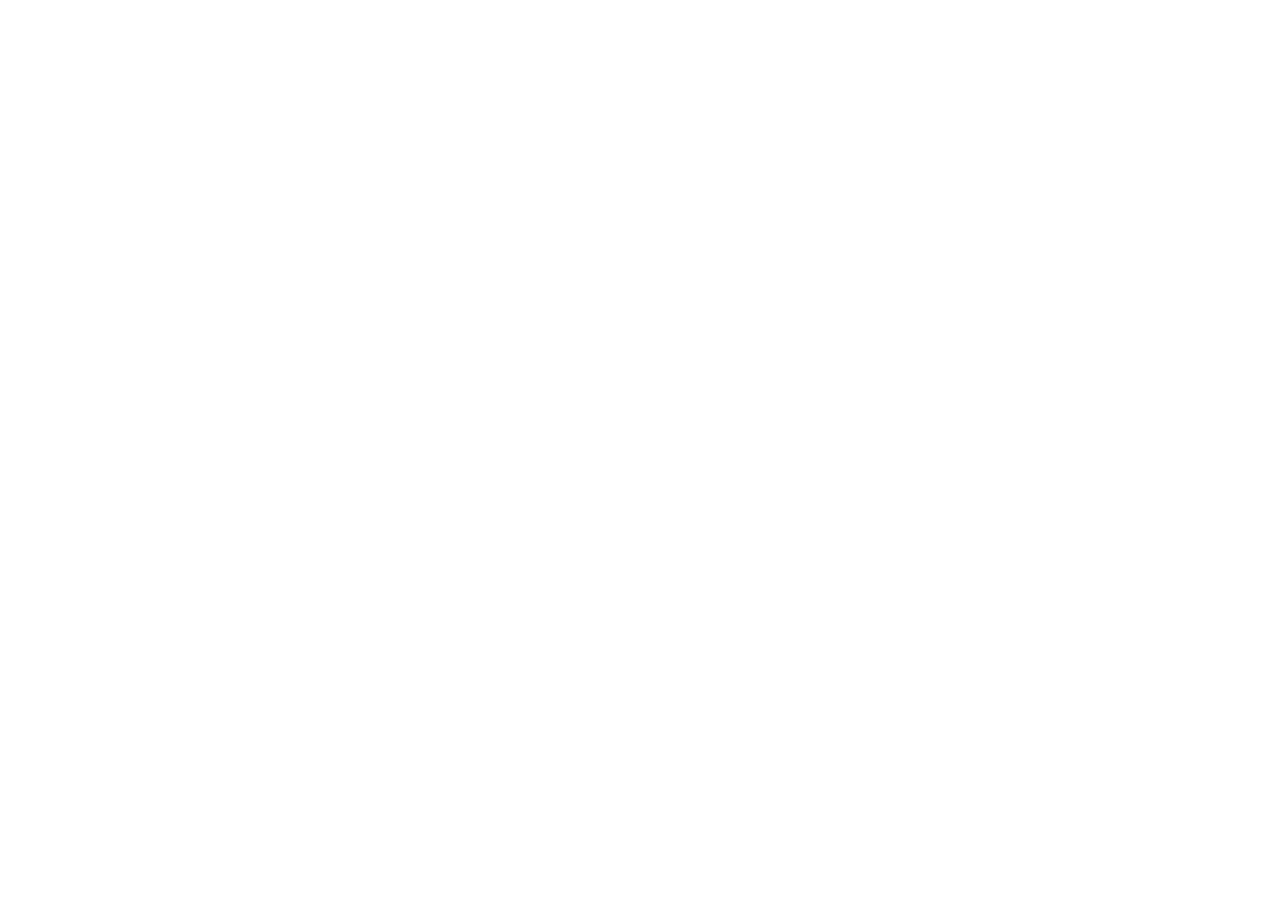
==== index.html @ 2e4dee5e "Initial commit with base structure" ====
<!DOCTYPE html>
<html lang="en">
<head>
    <meta charset="UTF-8">
    <meta name="viewport" content="width=device-width, initial-scale=1.0">
    <link rel="stylesheet" href="styles.css">
    <title>Inici</title>
</head>
<body>
    
    <script src="script.js"></script>
</body>
</html>
---- styles.css ----
@font-face {
    font-family: 'Space Grotesk';
    src: url('../fonts/SpaceGrotesk.ttf') format('truetype');
}

@font-face {
    font-family: 'Inter';
    src: url('../fonts/Inter.ttf') format('truetype');
    font-weight: 100 900;  
}

@font-face {
    font-family: 'JetBrains Mono';
    src: url('../fonts/JetBrainsMono.ttf') format('truetype');
    font-weight: 100 900;
}
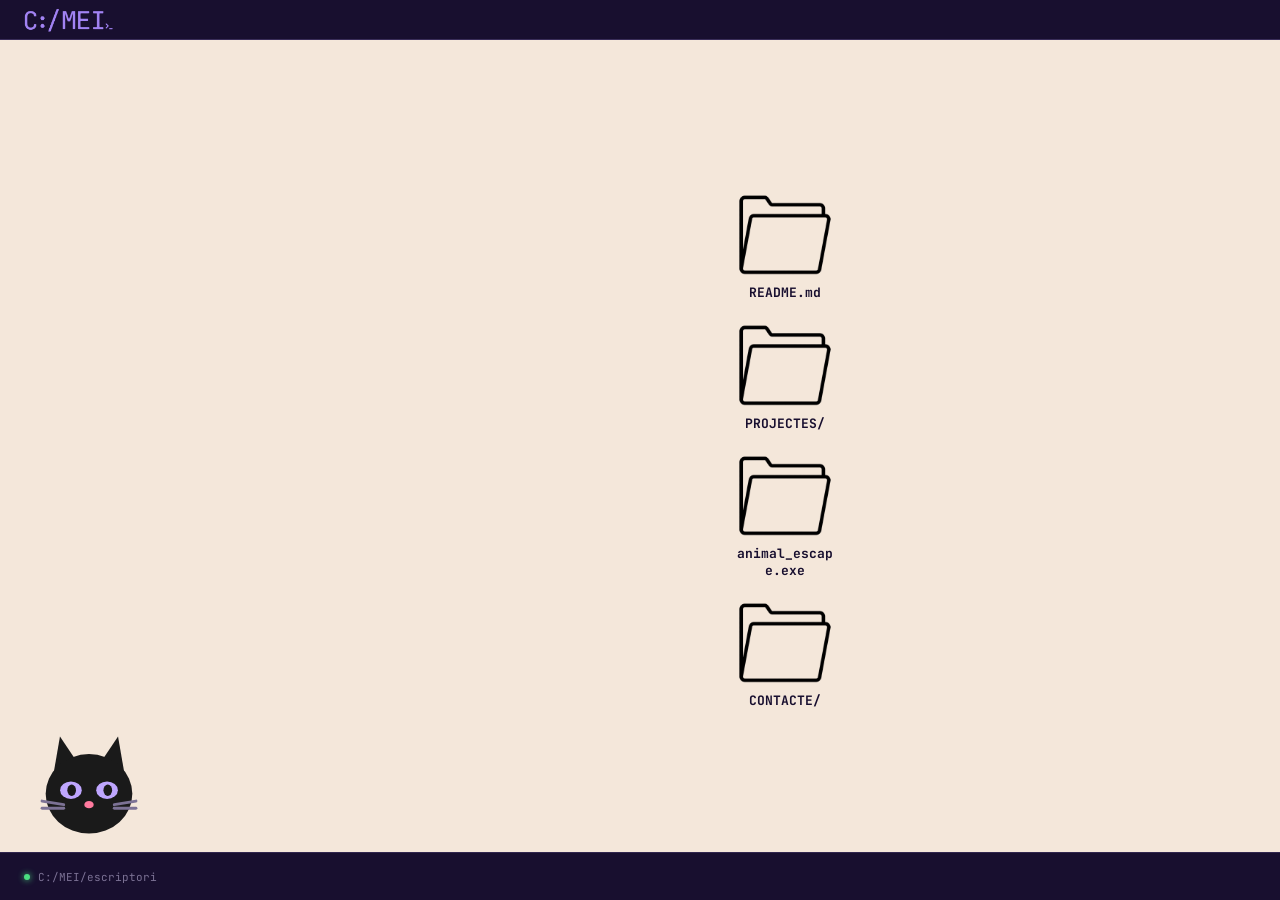
==== commit ee853560: "Pantalla escriptori" ====
--- a/index.html
+++ b/index.html
@@ -1,13 +1,53 @@
 <!DOCTYPE html>
-<html lang="en">
+<html lang="ca">
+
 <head>
-    <meta charset="UTF-8">
-    <meta name="viewport" content="width=device-width, initial-scale=1.0">
-    <link rel="stylesheet" href="styles.css">
-    <title>Inici</title>
+    <meta charset="UTF-8" />
+    <meta name="viewport" content="width=device-width, initial-scale=1.0" />
+    <title>C:/MEI</title>
+    <link rel="stylesheet" href="styles.css" />
 </head>
+
 <body>
-    
+    <header class="topbar">
+        <img class="logo" src="img/logotip.png" alt="C:/MEI" />
+    </header>
+
+    <main class="desktop">
+        <div class="folders">
+
+            <a class="folder" href="readme.html">
+                <img src="img/folder.png" alt="" />
+                <span class="folder-name">README.md</span>
+            </a>
+
+            <a class="folder" href="projectes.html">
+                <img src="img/folder.png" alt="" />
+                <span class="folder-name">PROJECTES/</span>
+            </a>
+
+            <a class="folder game" href="joc.html">
+                <img src="img/folder.png" alt="" />
+                <span class="folder-name">animal_escape.exe</span>
+            </a>
+
+            <a class="folder" href="contacte.html">
+                <img src="img/folder.png" alt="" />
+                <span class="folder-name">CONTACTE/</span>
+            </a>
+
+        </div>
+    </main>
+
+    <div class="cat-container">
+        <img src="img/cat.svg" class="cat-svg" alt="gat" />
+    </div>
+
+
+    <footer class="taskbar">
+        <span class="path"><span class="dot"></span>C:/MEI/escriptori</span>
+    </footer>
+
     <script src="script.js"></script>
 </body>
 </html>
--- a/styles.css
+++ b/styles.css
@@ -6,11 +6,300 @@
 @font-face {
     font-family: 'Inter';
     src: url('../fonts/Inter.ttf') format('truetype');
-    font-weight: 100 900;  
+    font-weight: 100 900;
 }
 
 @font-face {
     font-family: 'JetBrains Mono';
     src: url('../fonts/JetBrainsMono.ttf') format('truetype');
     font-weight: 100 900;
+}
+
+/* ── Variables ── */
+:root {
+    --cream: #F4E7DA;
+    --purple: #BFA6FF;
+    --dark: #180F2F;
+    --mid: #7C7295;
+    --yellow: #F7EFA2;
+    --pink: #FF7A9E;
+    --white: #FCFCF7;
+}
+
+/* ── Reset ── */
+*,
+*::before,
+*::after {
+    box-sizing: border-box;
+    margin: 0;
+    padding: 0;
+}
+
+body {
+    background: var(--cream);
+    color: var(--dark);
+    font-family: 'Inter', sans-serif;
+    min-height: 100vh;
+    display: flex;
+    flex-direction: column;
+}
+
+/* ── Topbar ── */
+.topbar {
+    position: fixed;
+    top: 0;
+    left: 0;
+    right: 0;
+    height: 40px;
+    background: var(--dark);
+    display: flex;
+    align-items: center;
+    padding: 0 24px;
+    border-bottom: 1px solid rgba(191, 166, 255, .2);
+    z-index: 10;
+}
+
+.logo {
+    height: 24px;
+    width: auto;
+    display: block;
+    user-select: none;
+}
+
+/* ── Desktop ── */
+.desktop {
+    flex: 1;
+    display: flex;
+    flex-direction: column;
+    align-items: center;
+    justify-content: center;
+    gap: 20px;
+    padding: 80px 24px 80px;
+}
+
+/* ── Tagline ── */
+.tagline {
+    font-family: 'JetBrains Mono', monospace;
+    font-size: 11px;
+    color: var(--mid);
+    letter-spacing: 0.12em;
+}
+
+.cursor {
+    color: var(--purple);
+    animation: blink 1.1s step-end infinite;
+}
+
+@keyframes blink {
+
+    0%,
+    100% {
+        opacity: 1;
+    }
+
+    50% {
+        opacity: 0;
+    }
+}
+
+/* ── Folders ── */
+.folders {
+    display: flex;
+    flex-direction: column;
+    align-items: flex-end;
+    gap: 20px;
+    width: 100%;
+    max-width: 400px;
+}
+
+.folder {
+    display: flex;
+    flex-direction: column;
+    align-items: center;
+    gap: 6px;
+    text-decoration: none;
+    width: 110px;
+    transition: transform .15s;
+}
+
+.folder:hover {
+    transform: translateY(-3px);
+}
+
+.folder img {
+    width: 96px;
+    height: auto;
+}
+
+.folder-name {
+    font-family: 'JetBrains Mono', monospace;
+    font-size: 13px;
+    font-weight: 700;
+    color: var(--dark);
+    text-align: center;
+    word-break: break-all;
+}
+
+/* hint — visible only on hover */
+.folder-hint {
+    font-family: 'JetBrains Mono', monospace;
+    font-size: 10px;
+    color: var(--mid);
+    opacity: 0;
+    transition: opacity .15s;
+}
+
+.folder:hover .folder-hint {
+    opacity: 1;
+}
+
+/* arrow */
+.arrow {
+    font-size: 18px;
+    color: var(--purple);
+    opacity: 0;
+    transition: opacity .15s, transform .15s;
+}
+
+.folder:hover .arrow {
+    opacity: 1;
+    transform: translateX(3px);
+}
+
+/* ── Colour variants ── */
+.folder.readme::before {
+    background: var(--yellow);
+}
+
+.folder.readme:hover {
+    border-color: var(--yellow);
+    box-shadow: 0 4px 20px rgba(247, 239, 162, .2);
+}
+
+.folder.readme .arrow {
+    color: var(--yellow);
+}
+
+.folder.game::before {
+    background: var(--pink);
+}
+
+.folder.game:hover {
+    border-color: var(--pink);
+    box-shadow: 0 4px 20px rgba(255, 122, 158, .15);
+}
+
+.folder.game .arrow {
+    color: var(--pink);
+}
+
+/* ── Taskbar ── */
+.taskbar {
+    position: fixed;
+    bottom: 0;
+    left: 0;
+    right: 0;
+    height: 48px;
+    background: var(--dark);
+    display: flex;
+    align-items: center;
+    justify-content: space-between;
+    padding: 0 24px;
+    border-top: 1px solid rgba(191, 166, 255, .15);
+}
+
+.path {
+    font-family: 'JetBrains Mono', monospace;
+    font-size: 11px;
+    color: var(--mid);
+    display: flex;
+    align-items: center;
+    gap: 8px;
+}
+
+.dot {
+    width: 6px;
+    height: 6px;
+    border-radius: 50%;
+    background: #4ADE80;
+    box-shadow: 0 0 6px #4ADE80;
+    display: inline-block;
+    animation: pulse 2s ease-in-out infinite;
+}
+
+@keyframes pulse {
+
+    0%,
+    100% {
+        opacity: 1;
+    }
+
+    50% {
+        opacity: .4;
+    }
+}
+
+.cat {
+    font-size: 14px;
+    color: var(--purple);
+    letter-spacing: -2px;
+}
+
+/* ── Cat animat ── */
+.cat-container {
+    position: fixed;
+    bottom: 48px;
+    left: 24px;
+    z-index: 9;
+    cursor: pointer;
+}
+
+.cat-svg {
+    width: 130px;
+    height: 130px;
+    animation: cat-idle 3s ease-in-out infinite;
+}
+
+.cat-container:hover .cat-svg {
+    animation: cat-boop 0.4s ease-in-out forwards;
+}
+
+@keyframes cat-idle {
+    0%,
+    100% {
+        transform: translateY(0);
+    }
+
+    50% {
+        transform: translateY(-5px);
+    }
+}
+
+@keyframes cat-boop {
+    0% {
+        transform: scale(1);
+    }
+
+    40% {
+        transform: scale(1.2) rotate(-8deg);
+    }
+
+    70% {
+        transform: scale(0.95) rotate(4deg);
+    }
+
+    100% {
+        transform: scale(1) rotate(0);
+    }
+}
+
+/* ── Responsive ── */
+@media (max-width: 480px) {
+    .folders {
+        max-width: 100%;
+    }
+
+    .folder-name {
+        font-size: 12px;
+    }
 }
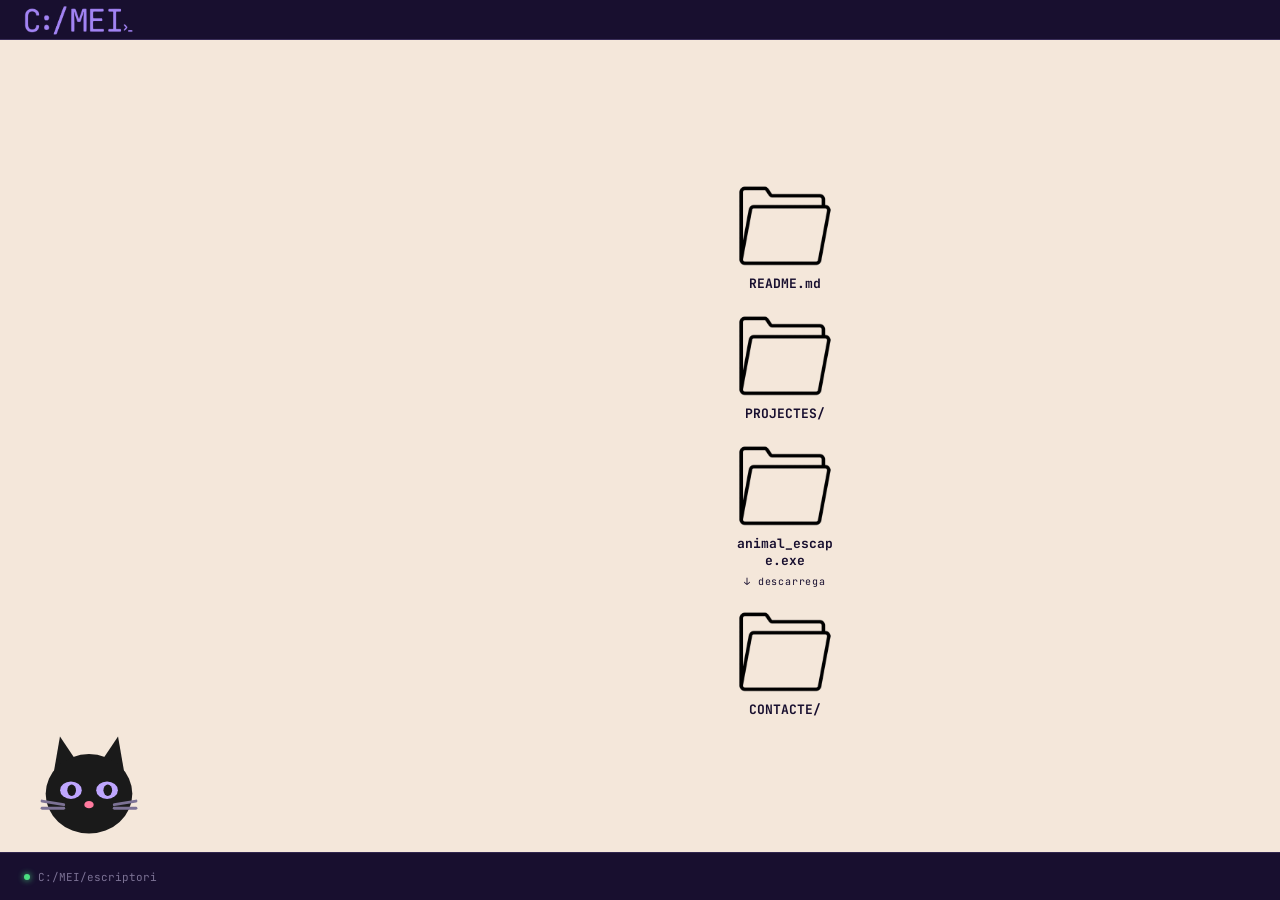
==== commit 254dd71f: "Modificar format d'imatge + afegir etiquetes SEO i zip del joc" ====
--- a/index.html
+++ b/index.html
@@ -4,7 +4,10 @@
 <head>
     <meta charset="UTF-8" />
     <meta name="viewport" content="width=device-width, initial-scale=1.0" />
+    <meta name="description" content="C:/MEI és el portafolis personal, on es pot trobar projectes, contactes i un joc 2D." />
+    <meta name="author" content="Mei Ying Mullen" />
     <title>C:/MEI</title>
+    <link rel="icon" href="img/isotip.png" type="image/png" />
     <link rel="stylesheet" href="styles.css" />
 </head>
 
@@ -13,26 +16,27 @@
         <img class="logo" src="img/logotip.png" alt="C:/MEI" />
     </header>
 
-    <main class="desktop">
+    <main class="desktop" aria-label="Escriptori">
         <div class="folders">
 
-            <a class="folder" href="readme.html">
-                <img src="img/folder.png" alt="" />
+            <a class="folder" href="readme.html" aria-label="Obrir README.md">
+                <img src="img/folder.webp" alt="carpeta" loading="lazy" />
                 <span class="folder-name">README.md</span>
             </a>
 
-            <a class="folder" href="projectes.html">
-                <img src="img/folder.png" alt="" />
+            <a class="folder" href="projectes.html" aria-label="Obrir PROJECTES/">
+                <img src="img/folder.webp" alt="carpeta" loading="lazy" />
                 <span class="folder-name">PROJECTES/</span>
             </a>
 
-            <a class="folder game" href="joc.html">
-                <img src="img/folder.png" alt="" />
+            <a class="folder game" href="https://github.com/memugr/animal_escape/archive/refs/tags/1.0.zip" aria-label="Zip del joc Animal Escape" title="Descarrega el joc!">
+                <img src="img/folder.webp" alt="carpeta" loading="lazy" />
                 <span class="folder-name">animal_escape.exe</span>
+                <span class="folder-download">↓ descarrega</span>
             </a>
 
-            <a class="folder" href="contacte.html">
-                <img src="img/folder.png" alt="" />
+            <a class="folder" href="contacte.html" aria-label="Obrir CONTACTE/">
+                <img src="img/folder.webp" alt="carpeta" loading="lazy" />
                 <span class="folder-name">CONTACTE/</span>
             </a>
 
@@ -40,7 +44,7 @@
     </main>
 
     <div class="cat-container">
-        <img src="img/cat.svg" class="cat-svg" alt="gat" />
+        <img src="img/cat.svg" class="cat-svg" alt="gat" aria-hidden="true" />
     </div>
 
 
--- a/styles.css
+++ b/styles.css
@@ -1,18 +1,22 @@
 @font-face {
     font-family: 'Space Grotesk';
     src: url('../fonts/SpaceGrotesk.ttf') format('truetype');
+    font-weight: 100 900;
+    font-display: swap;
 }
 
 @font-face {
     font-family: 'Inter';
     src: url('../fonts/Inter.ttf') format('truetype');
     font-weight: 100 900;
+    font-display: swap;
 }
 
 @font-face {
     font-family: 'JetBrains Mono';
     src: url('../fonts/JetBrainsMono.ttf') format('truetype');
     font-weight: 100 900;
+    font-display: swap;
 }
 
 /* ── Variables ── */
@@ -60,8 +64,8 @@
 }
 
 .logo {
-    height: 24px;
-    width: auto;
+    height: 30px;
+    width: 110px;
     display: block;
     user-select: none;
 }
@@ -91,7 +95,6 @@
 }
 
 @keyframes blink {
-
     0%,
     100% {
         opacity: 1;
@@ -138,6 +141,13 @@
     color: var(--dark);
     text-align: center;
     word-break: break-all;
+}
+
+.folder-download {
+    font-family: 'JetBrains Mono', monospace;
+    font-size: 10px;
+    color: var(--dark);
+    letter-spacing: 0.08em;
 }
 
 /* hint — visible only on hover */
@@ -228,7 +238,6 @@
 }
 
 @keyframes pulse {
-
     0%,
     100% {
         opacity: 1;
@@ -271,7 +280,7 @@
     }
 
     50% {
-        transform: translateY(-5px);
+        transform: translateY(-10px);
     }
 }
 
@@ -302,4 +311,14 @@
     .folder-name {
         font-size: 12px;
     }
+}
+
+/* ── Reduced motion ── */
+@media (prefers-reduced-motion: reduce) {
+    .cat-svg, .dot, .cursor {
+        animation: none;
+    }
+    .folder {
+        transition: none;
+    }
 }
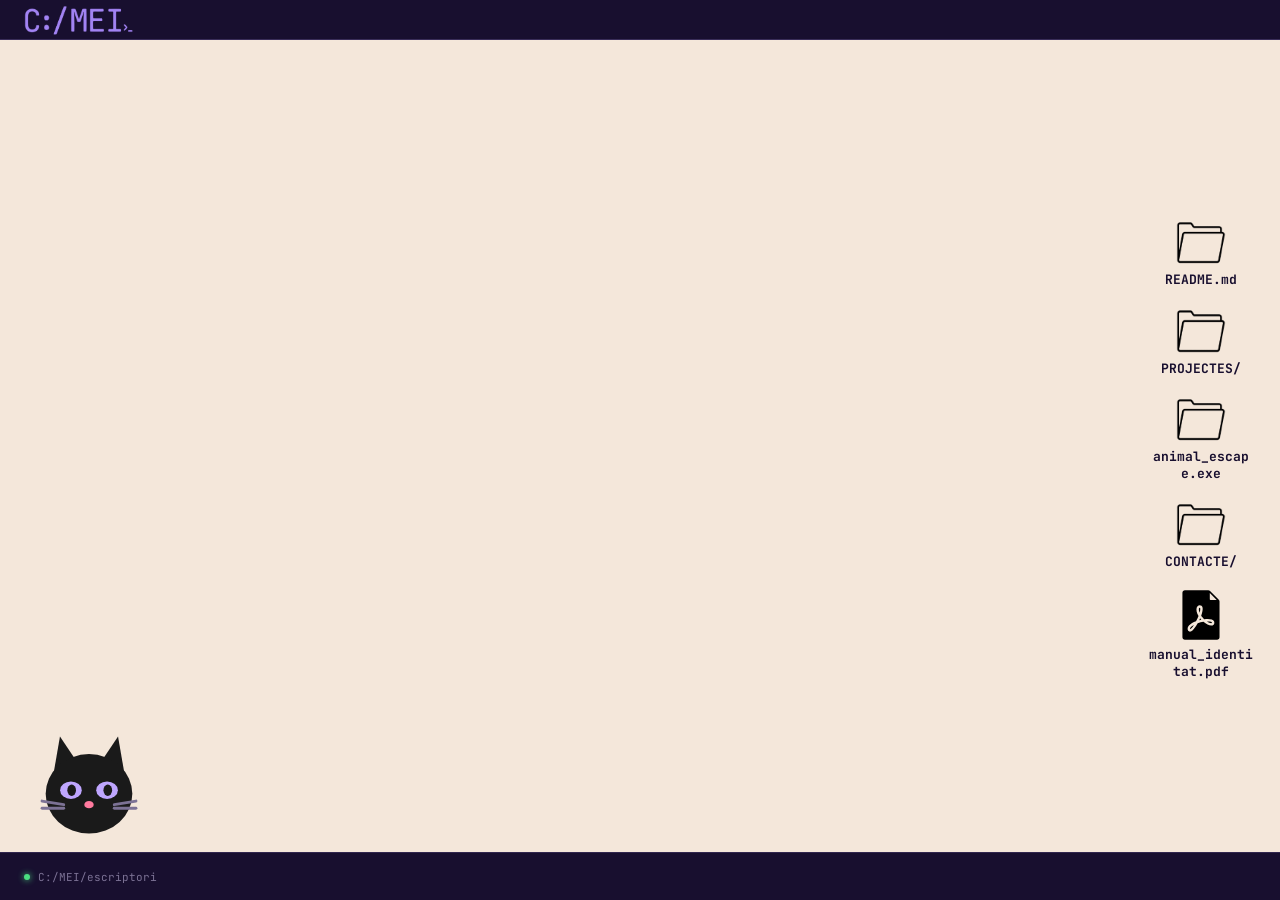
==== commit c2354ad2: "Canviar modal animal_escape + afegir manual d'identitat corporativa + lògica principal dels modals" ====
--- a/index.html
+++ b/index.html
@@ -4,10 +4,11 @@
 <head>
     <meta charset="UTF-8" />
     <meta name="viewport" content="width=device-width, initial-scale=1.0" />
-    <meta name="description" content="C:/MEI és el portafolis personal, on es pot trobar projectes, contactes i un joc 2D." />
+    <meta name="description"
+        content="C:/MEI és el portafolis personal, on es pot trobar projectes, contactes i un joc 2D." />
     <meta name="author" content="Mei Ying Mullen" />
     <title>C:/MEI</title>
-    <link rel="icon" href="img/isotip.png" type="image/png" />
+    <link rel="icon" type="image/png" href="img/isotip.png" />
     <link rel="stylesheet" href="styles.css" />
 </head>
 
@@ -19,25 +20,33 @@
     <main class="desktop" aria-label="Escriptori">
         <div class="folders">
 
-            <a class="folder" href="readme.html" aria-label="Obrir README.md">
+            <a class="folder" href="#" onclick="openModal('modal-readme'); return false;" aria-label="Obrir README.md">
                 <img src="img/folder.webp" alt="carpeta" loading="lazy" />
                 <span class="folder-name">README.md</span>
             </a>
 
-            <a class="folder" href="projectes.html" aria-label="Obrir PROJECTES/">
+            <a class="folder" href="#" onclick="openModal('modal-projectes'); return false;"
+                aria-label="Obrir PROJECTES/">
                 <img src="img/folder.webp" alt="carpeta" loading="lazy" />
                 <span class="folder-name">PROJECTES/</span>
             </a>
 
-            <a class="folder game" href="https://github.com/memugr/animal_escape/archive/refs/tags/1.0.zip" aria-label="Zip del joc Animal Escape" title="Descarrega el joc!">
+            <a class="folder" href="#" onclick="openModal('modal-game'); return false;"
+                aria-label="Zip del joc Animal Escape" title="Descarrega el joc!">
                 <img src="img/folder.webp" alt="carpeta" loading="lazy" />
                 <span class="folder-name">animal_escape.exe</span>
-                <span class="folder-download">↓ descarrega</span>
-            </a>
-
-            <a class="folder" href="contacte.html" aria-label="Obrir CONTACTE/">
+            </a>
+
+            <a class="folder" href="#" onclick="openModal('modal-contacte'); return false;"
+                aria-label="Obrir CONTACTE/">
                 <img src="img/folder.webp" alt="carpeta" loading="lazy" />
                 <span class="folder-name">CONTACTE/</span>
+            </a>
+
+            <a class="folder" href="resources/manual_identitat.pdf" target="_blank"
+                aria-label="Enllaç extern a manual_identitat.pdf">
+                <img class="folder" src="img/pdf.svg" alt="pdf" loading="lazy" />
+                <span class="folder-name">manual_identitat.pdf</span>
             </a>
 
         </div>
@@ -52,6 +61,144 @@
         <span class="path"><span class="dot"></span>C:/MEI/escriptori</span>
     </footer>
 
+    <div class="modal-overlay" id="modal-readme">
+        <div class="modal">
+
+            <!-- Title bar -->
+            <div class="modal-titlebar">
+                <span class="modal-title">README.md</span>
+                <div class="modal-controls">
+                    <button class="modal-btn close" aria-label="Tancar" onclick="closeModal('modal-readme')">✕</button>
+                </div>
+            </div>
+
+            <!-- Contingut -->
+            <div class="modal-body">
+                <h1 class="modal-heading">Mei Ying Mullen</h1>
+                <p>Soc estudiant de desenvolupament d'aplicacions web. M'apassiona el codi net, ben estructurat,
+                    amb personalitat i disseny, i que tothom el pugui entendre i accedir-hi.
+                    <br><br>
+                    Soc una persona organitzada i planificada, amb una gran atenció al detall i un fort compromís amb la
+                    feina ben feta.
+                    Em considero tècnicament intuïtiva i m’adapto amb facilitat a qualsevol entorn o eina. Valoro la
+                    puntualitat i el treball en equip,
+                    gaudint d’aprendre dels altres i de col·laborar per assolir objectius comuns.
+                    Afronto cada projecte amb dedicació, calma i una actitud oberta i positiva.
+                    <br><br>
+                    El gat de l'escriptori és el meu company de treball. Es diu Ziggy, i és un gatet tranquil, curiós i
+                    molt mimós.
+                    M'ajuda a mantenir la calma i a recordar que el treball ha de ser una font de satisfacció i no
+                    d'estrès. La meva missió ha siguit crear un espai digital i interactiu que presenti el meu portfolio
+                    juntament amb en Ziggy com a personatge principal de guia per convidar a l'usuari a explorar els
+                    meus projectes i el joc 2D que he desenvolupat.
+                </p>
+
+                <!-- Skills -->
+                <div class="skills">
+                    <div class="skills-group">
+                        <h2 class="skills-title">Languages</h2>
+                        <div class="skills-list">
+                            <img src="icons/html5.svg" alt="HTML" title="HTML" />
+                            <img src="icons/css.svg" alt="CSS" title="CSS" />
+                            <img src="icons/javascript.svg" alt="JavaScript" title="JavaScript" />
+                            <img src="icons/java.svg" alt="Java" title="Java" />
+                            <img src="icons/mysql.svg" alt="MySQL" title="MySQL" />
+                            <img src="icons/json.svg" alt="JSON" title="JSON" />
+                            <img src="icons/xml.svg" alt="XML" title="XML" />
+                        </div>
+                    </div>
+
+                    <div class="skills-group">
+                        <h2 class="skills-title">Tools</h2>
+                        <div class="skills-list">
+                            <img src="icons/vscode.svg" alt="VS Code" title="VS Code" />
+                            <img src="icons/intellijidea.svg" alt="IntelliJ" title="IntelliJ" />
+                            <img src="icons/mongodb.svg" alt="MongoDB" title="MongoDB" />
+                            <img src="icons/git.svg" alt="Git" title="Git" />
+                            <img src="icons/github.svg" alt="GitHub" title="GitHub" />
+                        </div>
+                    </div>
+
+                    <div class="skills-group">
+                        <h2 class="skills-title">Design</h2>
+                        <div class="skills-list">
+                            <img src="icons/figma.svg" alt="Figma" title="Figma" />
+                            <img src="icons/affinity.svg" alt="Affinity Designer" title="Affinity Designer" />
+                        </div>
+                    </div>
+                </div>
+            </div>
+
+            <!-- Footer -->
+            <div class="modal-footer">
+                PATH: C:/MEI/README.md
+            </div>
+        </div>
+    </div>
+
+    <!-- PROJECTES -->
+    <div class="modal-overlay" id="modal-projectes">
+        <div class="modal">
+            <div class="modal-titlebar">
+                <span class="modal-title">PROJECTES/</span>
+                <div class="modal-controls">
+                    <button class="modal-btn close" aria-label="Tancar"
+                        onclick="closeModal('modal-projectes')">✕</button>
+                </div>
+            </div>
+            <div class="modal-body">
+                <h1 class="modal-heading">Projectes</h1>
+                <p></p>
+            </div>
+            <div class="modal-footer">PATH: C:/MEI/PROJECTES/</div>
+        </div>
+    </div>
+
+    <!-- JOC -->
+    <div class="modal-overlay" id="modal-game">
+        <div class="modal">
+            <div class="modal-titlebar">
+                <span class="modal-title">animal_escape.exe</span>
+                <div class="modal-controls">
+                    <button class="modal-btn close" aria-label="Tancar" onclick="closeModal('modal-game')">✕</button>
+                </div>
+            </div>
+            <div class="modal-body">
+                <h1 class="modal-heading">Animal Escape</h1>
+                <img class="img-game" src="img/screenshot.png" alt="Captura d'Animal Escape">
+                <a class="btn-download" href="https://github.com/memugr/animal_escape/archive/refs/tags/1.0.zip">
+                    ↓ descarrega
+                </a>
+                <p>Joc 2D desenvolupat en Java amb Swing al mòdul de Programació.
+                    Controla el teu animal i travessa la pantalla sense ser atrapat pel monstre.
+                    Mou-te amb les tecles ← ↑ ↓ →, recull monedes per sumar punts (+2) i evita els obstacles per no
+                    perdre'n (-1).
+                    Arriba a la franja verda de l'altre costat abans que el monstre t'atrapi. Comences amb 3 vides.</p>
+            </div>
+            <div class="modal-footer">PATH: C:/MEI/animal_escape.exe</div>
+        </div>
+    </div>
+
+    <!-- CONTACTE -->
+    <div class="modal-overlay" id="modal-contacte">
+        <div class="modal">
+            <div class="modal-titlebar">
+                <span class="modal-title">CONTACTE/</span>
+                <div class="modal-controls">
+                    <button class="modal-btn close" aria-label="Tancar"
+                        onclick="closeModal('modal-contacte')">✕</button>
+                </div>
+            </div>
+            <div class="modal-body">
+                <h1 class="modal-heading">Contacte</h1>
+                <p></p>
+            </div>
+            <div class="modal-footer">PATH: C:/MEI/CONTACTE/</div>
+        </div>
+    </div>
+
     <script src="script.js"></script>
+
 </body>
+
 </html>
--- a/styles.css
+++ b/styles.css
@@ -75,13 +75,13 @@
     flex: 1;
     display: flex;
     flex-direction: column;
-    align-items: center;
+    align-items: flex-end;
     justify-content: center;
     gap: 20px;
     padding: 80px 24px 80px;
 }
 
-/* ── Tagline ── */
+/* ── Footer ── */
 .tagline {
     font-family: 'JetBrains Mono', monospace;
     font-size: 11px;
@@ -130,7 +130,7 @@
 }
 
 .folder img {
-    width: 96px;
+    width: 50px;
     height: auto;
 }
 
@@ -150,60 +150,250 @@
     letter-spacing: 0.08em;
 }
 
-/* hint — visible only on hover */
-.folder-hint {
+.folder:hover {
+    opacity: 1;
+}
+
+/* ── Modal overlay ── */
+.modal-overlay {
+    display: none;
+    position: fixed;
+    inset: 0;
+    z-index: 200;
+    align-items: center;
+    justify-content: center;
+}
+
+.modal-overlay.open {
+    display: flex;
+    align-items: center;
+    justify-content: center;
+    pointer-events: none;
+}
+
+.modal-overlay.open .modal {
+    pointer-events: all;
+}
+
+.modal {
+    background: var(--cream);
+    width: 100%;
+    height: 100%;
+    display: flex;
+    flex-direction: column;
+    overflow: hidden;
+    border: 1.5px solid var(--dark);
+}
+
+/* ── Title bar ── */
+.modal-titlebar {
+    background: var(--purple);
+    padding: 0 10px;
+    height: 32px;
+    display: flex;
+    align-items: center;
+    justify-content: space-between;
+    flex-shrink: 0;
+    cursor: default;
+}
+
+.modal-title {
+    font-family: 'JetBrains Mono', monospace;
+    font-size: 11px;
+    font-weight: 700;
+    color: var(--dark);
+    letter-spacing: 0.08em;
+}
+
+.modal-controls {
+    display: flex;
+    gap: 4px;
+}
+
+.modal-btn {
+    width: 22px;
+    height: 18px;
+    border: 1.5px solid var(--dark);
+    border-radius: 1px;
+    font-size: 11px;
+    cursor: pointer;
+    background: var(--purple);
+    color: var(--dark);
+    font-family: 'JetBrains Mono', monospace;
+    display: flex;
+    align-items: center;
+    justify-content: center;
+    line-height: 1;
+}
+
+.modal-btn.close {
+    background: var(--purple);
+    border-color: var(--dark);
+    color: var(--dark);
+    font-size: 1em;
+}
+
+/* Cos */
+.modal-body {
+    flex: 1;
+    padding: 28px 24px;
+    overflow-y: auto;
+    scrollbar-width: thin;
+    scrollbar-color: var(--purple) var(--cream);
+}
+
+/* ── Scrollbar ── */
+.modal-body::-webkit-scrollbar {
+    width: 6px;
+}
+
+.modal-body::-webkit-scrollbar-track {
+    background: var(--dark);
+}
+
+.modal-body::-webkit-scrollbar-thumb {
+    background: var(--purple);
+    border-radius: 0;
+}
+
+.modal-body::-webkit-scrollbar-thumb:hover {
+    background: var(--mid);
+}
+
+.modal-heading {
+    font-family: 'JetBrains Mono', monospace;
+    font-size: 28px;
+    font-weight: 700;
+    color: var(--dark);
+    text-transform: uppercase;
+    letter-spacing: 0.01em;
+    margin-bottom: 16px;
+}
+
+.modal-body p {
+    font-family: 'Inter', sans-serif;
+    font-size: 14px;
+    color: var(--dark);
+    line-height: 1.7;
+    max-width: 60ch;
+}
+
+/* ── Skills ── */
+.skills {
+    margin-top: 28px;
+    display: flex;
+    flex-direction: column;
+    gap: 20px;
+}
+
+.skills-group {
+    display: flex;
+    flex-direction: column;
+    gap: 10px;
+    padding-top: 10px;
+    border-top: 2px solid var(--purple);
+}
+
+.skills-title {
+    font-family: 'Space Grotesk', monospace;
+    font-size: 11px;
+    font-weight: 700;
+    color: var(--dark);
+    letter-spacing: 0.1em;
+    text-transform: uppercase;
+}
+
+.skills-list {
+    display: flex;
+    flex-wrap: wrap;
+    align-items: center;
+    gap: 10px;
+}
+
+.skills-list img {
+    width: 36px;
+    height: 36px;
+    object-fit: contain;
+}
+
+.skill-tag {
     font-family: 'JetBrains Mono', monospace;
     font-size: 10px;
-    color: var(--mid);
-    opacity: 0;
-    transition: opacity .15s;
-}
-
-.folder:hover .folder-hint {
-    opacity: 1;
-}
-
-/* arrow */
-.arrow {
+    font-weight: 700;
+    color: var(--dark);
+    background: var(--purple);
+    padding: 4px 8px;
+    border-radius: 3px;
+    letter-spacing: 0.05em;
+}
+
+/* ── Footer bar ── */
+.modal-footer {
+    font-family: 'JetBrains Mono', monospace;
+    font-size: 10px;
+    color: var(--dark);
+    padding: 6px 16px;
+    border-top: 1px solid var(--dark);
+    background: var(--cream);
+    flex-shrink: 0;
+    display: flex;
+    letter-spacing: 0.06em;
+}
+
+/* ── Escriptori: finestra flotant ── */
+@media (min-width: 768px) {
+    .modal {
+        width: 620px;
+        height: auto;
+        max-height: 80vh;
+        border-radius: 0;
+        box-shadow: 6px 6px 0px rgba(24, 15, 47, 0.4);
+        position: absolute;
+        top: 80px;
+        left: 50%;
+        transform: translateX(-50%);
+    }
+
+    .modal-titlebar {
+        cursor: grab;
+    }
+
+    .modal-titlebar:active {
+        cursor: grabbing;
+    }
+}
+
+/* Game */
+.img-game {
+    width: 100%;
+    height: auto;
+    border: 1px solid var(--dark);
+    border-radius: 2px;
+}
+
+.btn-download {
+    font-family: 'Space Grotesk', monospace;
     font-size: 18px;
-    color: var(--purple);
-    opacity: 0;
-    transition: opacity .15s, transform .15s;
-}
-
-.folder:hover .arrow {
-    opacity: 1;
-    transform: translateX(3px);
-}
-
-/* ── Colour variants ── */
-.folder.readme::before {
+    font-weight: 900;
+    color: var(--dark);
     background: var(--yellow);
-}
-
-.folder.readme:hover {
-    border-color: var(--yellow);
-    box-shadow: 0 4px 20px rgba(247, 239, 162, .2);
-}
-
-.folder.readme .arrow {
-    color: var(--yellow);
-}
-
-.folder.game::before {
-    background: var(--pink);
-}
-
-.folder.game:hover {
-    border-color: var(--pink);
-    box-shadow: 0 4px 20px rgba(255, 122, 158, .15);
-}
-
-.folder.game .arrow {
-    color: var(--pink);
-}
-
-/* ── Taskbar ── */
+    padding: 8px 16px;
+    border-radius: 2px;
+    letter-spacing: 0.08em;
+    text-decoration: none;
+    text-transform: uppercase;
+    display: block;
+    width: fit-content;
+    margin: 20px auto 0;
+    margin-bottom: 20px;
+    border: 1px solid var(--dark);
+}
+
+.btn-download:hover {
+    opacity: 0.85;
+}
+
+/* ── Footer ── */
 .taskbar {
     position: fixed;
     bottom: 0;
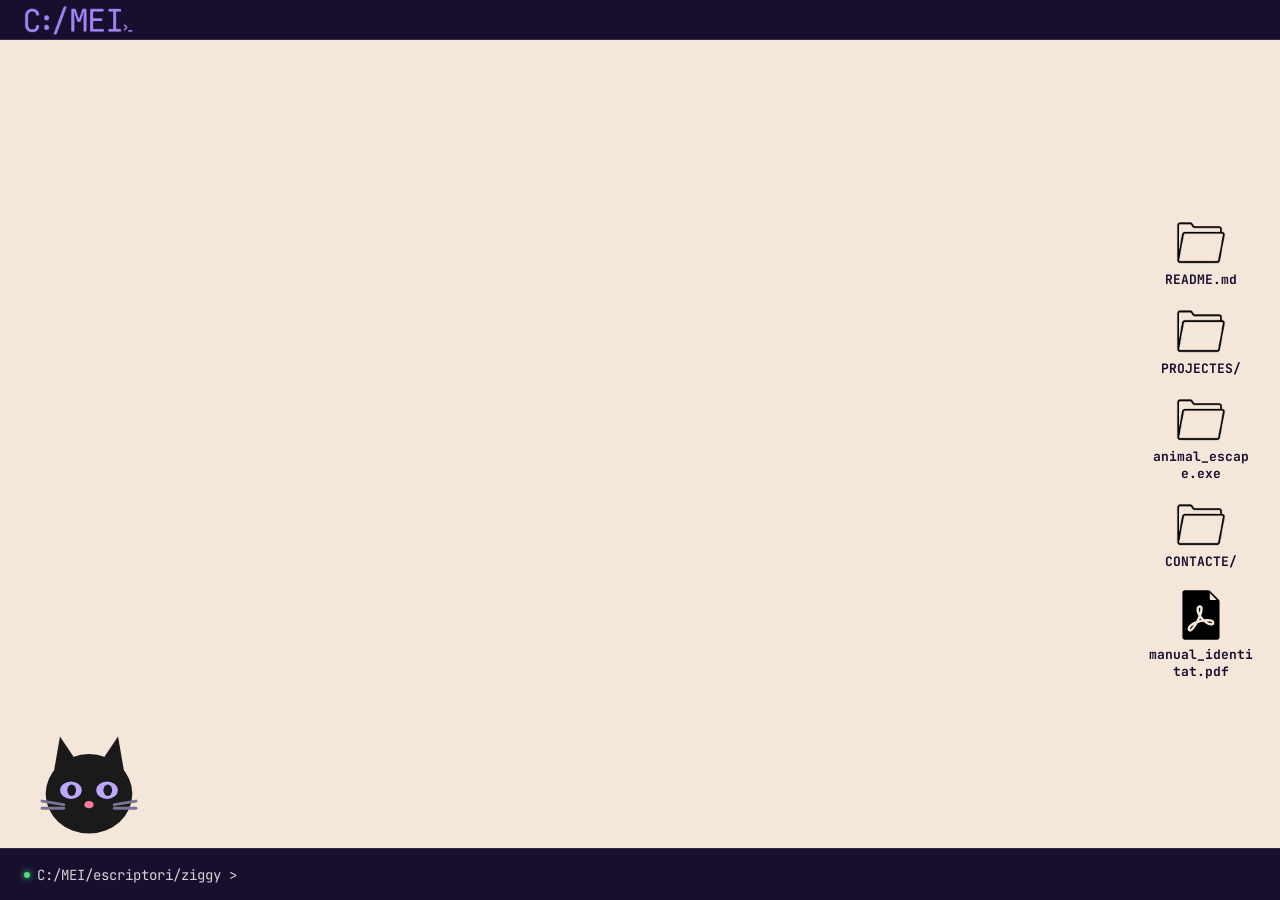
==== commit c8d3ad45: "Afegir modal Projectes, Contacte + missatges del gat a la terminal" ====
--- a/index.html
+++ b/index.html
@@ -58,8 +58,13 @@
 
 
     <footer class="taskbar">
-        <span class="path"><span class="dot"></span>C:/MEI/escriptori</span>
-    </footer>
+    <span class="path">
+        <span class="dot"></span>
+        <span class="path-full">C:/MEI/escriptori/ziggy&nbsp;>&nbsp;</span>
+        <span class="path-short">ziggy&nbsp;>&nbsp;</span>
+        <span id="message-cat"></span>
+    </span>
+</footer>
 
     <div class="modal-overlay" id="modal-readme">
         <div class="modal">
@@ -89,7 +94,7 @@
                     molt mimós.
                     M'ajuda a mantenir la calma i a recordar que el treball ha de ser una font de satisfacció i no
                     d'estrès. La meva missió ha siguit crear un espai digital i interactiu que presenti el meu portfolio
-                    juntament amb en Ziggy com a personatge principal de guia per convidar a l'usuari a explorar els
+                    juntament amb en Ziggy com a personatge principal i de guia; per convidar a l'usuari a explorar els
                     meus projectes i el joc 2D que he desenvolupat.
                 </p>
 
@@ -148,7 +153,66 @@
             </div>
             <div class="modal-body">
                 <h1 class="modal-heading">Projectes</h1>
-                <p></p>
+                <div class="projects">
+                    <div class="project">
+                        <div class="project-header">
+                            <span class="project-name">Protectora d'Animals: Quiz</span>
+                            <a class="project-link" href="https://github.com/memugr/Quiz-Protectora" target="_blank">↗
+                                github</a>
+                        </div>
+                        <p class="project-desc">Un mini quiz desenvolupat amb Java i en l'entorn d'IntelliJIDEA</p>
+                    </div>
+
+                    <div class="project">
+                        <div class="project-header">
+                            <span class="project-name">Protectora d'Animals: Pàgina web</span>
+                            <a class="project-link" href="https://github.com/memugr/Protectora-d-Animals"
+                                target="_blank">↗ github</a>
+                        </div>
+                        <p class="project-desc">Una pàgina web desenvolupada amb HTML i CSS per la Protectora d'Animals.
+                            Inclou transformacions de XML/XSLT i validacions DTD.</p>
+                    </div>
+
+                    <div class="project">
+                        <div class="project-header">
+                            <span class="project-name">Football Manager</span>
+                            <a class="project-link" href="https://github.com/memugr/Football-Manager" target="_blank">↗
+                                github</a>
+                        </div>
+                        <p class="project-desc">Un gestor de futbol desenvolupat amb Java i en l'entorn d'IntelliJIDEA.
+                        </p>
+                    </div>
+
+                    <div class="project">
+                        <div class="project-header">
+                            <span class="project-name">Football Manager: Pàgina web</span>
+                            <a class="project-link" href="https://arabalv2526-netizen.github.io/Web-Football-Manager/"
+                                target="_blank">↗ web</a>
+                        </div>
+                        <p class="project-desc">Una pàgina web desenyada i desenvolupada amb HTML, CSS i JavaScript. Ús
+                            del Figma i Affinity per la creació de dissenys.</p>
+                    </div>
+
+                    <div class="project">
+                        <div class="project-header">
+                            <span class="project-name">Animal Escape</span>
+                            <a class="project-link" href="https://github.com/memugr/animal_escape" target="_blank">↗
+                                github</a>
+                        </div>
+                        <p class="project-desc">Joc 2D desenvolupat en Java amb Swing on el jugador controla un animal i
+                            ha de travessar la pantalla sense ser atrapat per un monstre.</p>
+                    </div>
+
+                    <div class="project">
+                        <div class="project-header">
+                            <span class="project-name">Portfoli interactiu</span>
+                            <a class="project-link" href="https://github.com/memugr/Portfolio" target="_blank">↗
+                                github</a>
+                        </div>
+                        <p class="project-desc">Portfoli interactiu desenvolupat amb HTML, CSS i JavaScript.</p>
+                    </div>
+
+                </div>
             </div>
             <div class="modal-footer">PATH: C:/MEI/PROJECTES/</div>
         </div>
@@ -173,7 +237,8 @@
                     Controla el teu animal i travessa la pantalla sense ser atrapat pel monstre.
                     Mou-te amb les tecles ← ↑ ↓ →, recull monedes per sumar punts (+2) i evita els obstacles per no
                     perdre'n (-1).
-                    Arriba a la franja verda de l'altre costat abans que el monstre t'atrapi. Comences amb 3 vides.</p>
+                    L'objectiu és arribar a la franja verda de l'altre costat abans que el monstre t'atrapi, comences
+                    amb 3 vides!</p>
             </div>
             <div class="modal-footer">PATH: C:/MEI/animal_escape.exe</div>
         </div>
@@ -191,12 +256,43 @@
             </div>
             <div class="modal-body">
                 <h1 class="modal-heading">Contacte</h1>
-                <p></p>
+                <div class="contact-info">
+                    <div>
+                        <img src="icons/email.svg" alt="Email"> Email: <a
+                            href="mailto:mmullengracia@gmail.com">mmullengracia@gmail.com</a>
+                    </div>
+                    <div>
+                        <img src="icons/github.svg" alt="Github"> Github: <a href="https://github.com/memugr"
+                            target="_blank">github.com/memugr</a>
+                    </div>
+                    <p class="contact-note">Disponible per projectes, pràctiques i col·laboracions.</p>
+
+                </div>
+
             </div>
             <div class="modal-footer">PATH: C:/MEI/CONTACTE/</div>
         </div>
     </div>
 
+    <!-- ERROR ZIGGY -->
+    <div class="modal-overlay" id="modal-error">
+        <div class="modal">
+            <div class="modal-titlebar">
+                <span class="modal-title">ZIGGY.EXE</span>
+                <div class="modal-controls">
+                    <button class="modal-btn close" aria-label="Tancar" onclick="closeModal('modal-error')">✕</button>
+                </div>
+            </div>
+            <div class="modal-body modal-body--terminal">
+                <p class="terminal-line"><span class="terminal-error">FATAL ERROR</span></p>
+                <p class="terminal-line">> Ziggy.exe ha deixat de funcionar</p>
+                <p class="terminal-line">> Reiniciant terminal...</p>
+                <p class="terminal-line terminal-pending">> [ PENDING ] Buscant salmó...</p>
+            </div>
+            <div class="modal-footer">PATH: C:/MEI/escriptori/ziggy.exe</div>
+        </div>
+    </div>
+
     <script src="script.js"></script>
 
 </body>
--- a/styles.css
+++ b/styles.css
@@ -27,7 +27,7 @@
     --mid: #7C7295;
     --yellow: #F7EFA2;
     --pink: #FF7A9E;
-    --white: #FCFCF7;
+    --white: #D4D4D4;
 }
 
 /* ── Reset ── */
@@ -327,6 +327,63 @@
     letter-spacing: 0.05em;
 }
 
+/* ── Projects ── */
+.projects {
+    margin-top: 20px;
+    display: flex;
+    flex-direction: column;
+    gap: 0;
+}
+
+.project {
+    display: flex;
+    flex-direction: column;
+    gap: 8px;
+    padding: 16px 0;
+    border-top: 2px solid var(--purple);
+}
+
+.project-header {
+    display: flex;
+    align-items: center;
+    justify-content: space-between;
+    gap: 12px;
+}
+
+.project-name {
+    font-family: 'JetBrains Mono', monospace;
+    font-size: 15px;
+    font-weight: 700;
+    color: var(--dark);
+    letter-spacing: 0.04em;
+}
+
+.project-link {
+    font-family: 'JetBrains Mono', monospace;
+    font-size: 10px;
+    font-weight: 700;
+    color: var(--dark);
+    background: var(--yellow);
+    padding: 3px 8px;
+    border-radius: 3px;
+    text-decoration: none;
+    letter-spacing: 0.05em;
+    white-space: nowrap;
+    flex-shrink: 0;
+}
+
+.project-link:hover {
+    opacity: 0.8;
+}
+
+.project-desc {
+    font-family: 'Inter', sans-serif;
+    font-size: 13px;
+    color: var(--mid);
+    line-height: 1.6;
+    max-width: 100%;
+}
+
 /* ── Footer bar ── */
 .modal-footer {
     font-family: 'JetBrains Mono', monospace;
@@ -347,7 +404,7 @@
         height: auto;
         max-height: 80vh;
         border-radius: 0;
-        box-shadow: 6px 6px 0px rgba(24, 15, 47, 0.4);
+        box-shadow: 4px 4px 0px rgba(24, 15, 47, 0.4);
         position: absolute;
         top: 80px;
         left: 50%;
@@ -393,28 +450,101 @@
     opacity: 0.85;
 }
 
+/* Contacte */
+.contact-info {
+    display: flex;
+    flex-direction: column;
+    gap: 5px;
+}
+
+.contact-info img {
+    width: 16px;
+    height: 16px;
+    vertical-align: middle;
+    margin-right: 6px;
+}
+
 /* ── Footer ── */
 .taskbar {
     position: fixed;
     bottom: 0;
     left: 0;
     right: 0;
-    height: 48px;
+    height: 52px;
     background: var(--dark);
     display: flex;
     align-items: center;
     justify-content: space-between;
     padding: 0 24px;
     border-top: 1px solid rgba(191, 166, 255, .15);
+    z-index: 100;
 }
 
 .path {
     font-family: 'JetBrains Mono', monospace;
-    font-size: 11px;
-    color: var(--mid);
-    display: flex;
-    align-items: center;
-    gap: 8px;
+    font-size: 14px;
+    color: var(--white);
+    display: flex;
+    align-items: center;
+    flex-direction: row;
+    gap: 0;
+    height: 50px;
+}
+
+#message-cat {
+    font-family: 'JetBrains Mono', monospace;
+    font-size: 14px;
+    color: var(--white);
+    white-space: nowrap;
+    overflow: hidden;
+    width: 0;
+    opacity: 0;
+    line-height: normal;
+    max-width: 40vw;
+}
+
+@media (max-width: 480px) {
+    #message-cat {
+        font-size: 10px;
+        max-width: 30vw;
+    }
+}
+
+#message-cat.visible {
+    opacity: 1;
+    animation: type-msg .6s steps(var(--msg-steps), end) forwards;
+}
+
+@keyframes type-msg {
+    from { width: 0; }
+    to { width: var(--msg-width); }
+}
+
+/* ── Ziggy modal ── */
+.modal-body--terminal {
+    background: var(--cream);
+    padding: 24px;
+    display: flex;
+    flex-direction: column;
+    gap: 3px;
+}
+
+.terminal-line {
+    font-family: 'JetBrains Mono', monospace !important;
+    font-size: 13px;
+    color: #D4D4D4;
+    max-width: 100%;
+}
+
+.terminal-error {
+    font-family: 'JetBrains Mono', monospace;
+    color: var(--pink);
+    font-weight: 900;
+    font-size: 30px;
+}
+
+.terminal-pending {
+    color: var(--yellow);
 }
 
 .dot {
@@ -425,6 +555,7 @@
     box-shadow: 0 0 6px #4ADE80;
     display: inline-block;
     animation: pulse 2s ease-in-out infinite;
+    margin-right: 7px;
 }
 
 @keyframes pulse {
@@ -501,6 +632,26 @@
     .folder-name {
         font-size: 12px;
     }
+
+    /* Taskbar */
+    .taskbar {
+        padding: 0 12px;
+    }
+
+    .path {
+        font-size: 10px;
+    }
+
+    #message-cat {
+        font-size: 10px;
+    }
+}
+
+.path-short { display: none; }
+
+@media (max-width: 480px) {
+    .path-full { display: none; }
+    .path-short { display: inline; }
 }
 
 /* ── Reduced motion ── */
